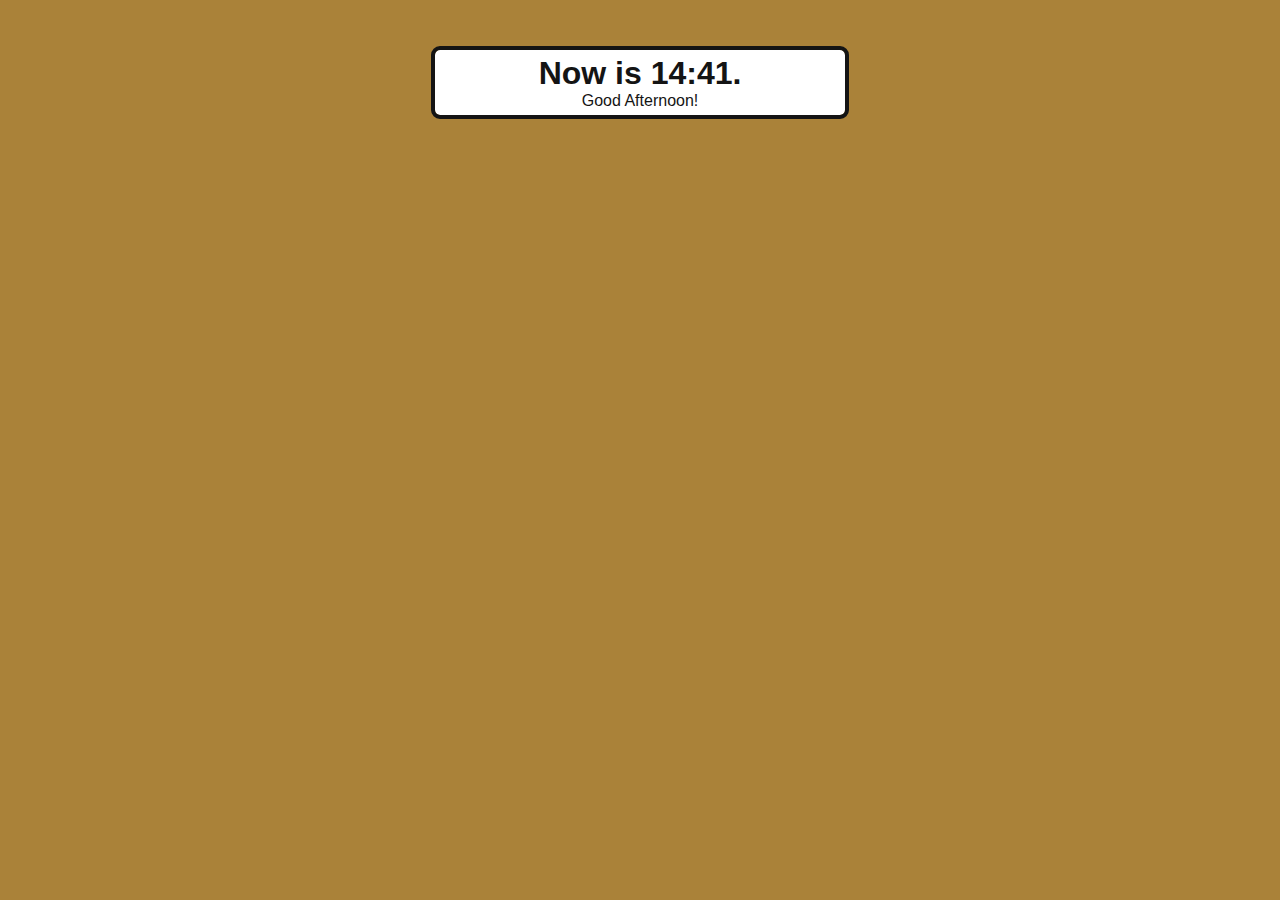
==== index.html @ c9d54ebf "just clock" ====
<!DOCTYPE html>
<html lang="en">
	<head>
		<meta http-equiv="X-UA-Compatible" content="IE-edge">
		<meta name="viewport" content="width=device-width, initial-scale=1.0">
		<link rel="stylesheet" href="style.css">
		<script src="index.js" defer></script>
		<meta charset="UTF-8">
		<title>Clock</title>
	</head>
	<body onload="load()">
		<section id="clock">
			<h1 id="clock-msg">Loading...</h1>
			<p id="adecir">Loading message...</p>
		</section>
	</body>
</html>
---- style.css ----
*{
	margin: 0;
	padding: 0;
}

body{
	background-color: #020202;
	color: #141414;
	font-family: Arial, Helvetica, Verdana, sans-serif;
}

section#clock{
	background-color: white;
	padding: 5px;
	max-width: 400px;
	margin: 50px auto 0px auto;
	text-align: center;
	border-radius: 5px;
	outline: 4px solid #141414;
}
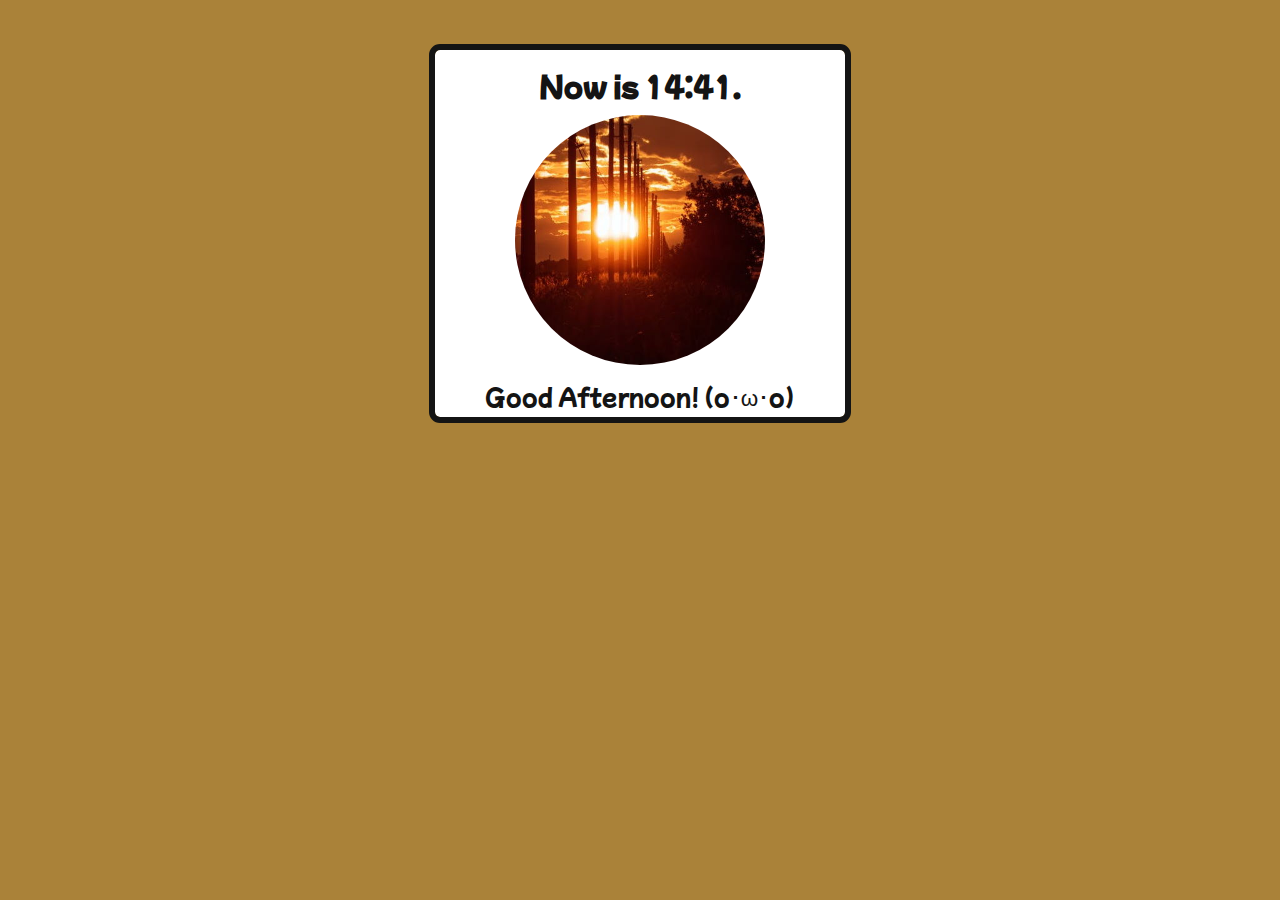
==== commit a950fe40: "Img" ====
--- a/index.html
+++ b/index.html
@@ -9,8 +9,10 @@
 		<title>Clock</title>
 	</head>
 	<body onload="load()">
-		<section id="clock">
-			<h1 id="clock-msg">Loading...</h1>
+		<section id="sec-clock">
+			<div id="clock">
+				<h1 id="clock-msg">Loading...</h1>
+			</div>
 			<p id="adecir">Loading message...</p>
 		</section>
 	</body>
--- a/style.css
+++ b/style.css
@@ -1,3 +1,5 @@
+@import url('https://fonts.googleapis.com/css2?family=Mochiy+Pop+One&display=swap');
+
 *{
 	margin: 0;
 	padding: 0;
@@ -6,15 +8,30 @@
 body{
 	background-color: #020202;
 	color: #141414;
-	font-family: Arial, Helvetica, Verdana, sans-serif;
+	font-family: 'Mochiy Pop One', Arial, Helvetica, Verdana, sans-serif;
 }
 
-section#clock{
+section#sec-clock{
 	background-color: white;
 	padding: 5px;
 	max-width: 400px;
 	margin: 50px auto 0px auto;
 	text-align: center;
 	border-radius: 5px;
-	outline: 4px solid #141414;
+	outline: 6px solid #141414;
+}
+
+h1#clock-msg{
+	font-size: 1.7em;
+	margin: 10px 0px 10px 0px;
+}
+
+.paisagem{
+	width: 250px;
+	border-radius: 50%;
+	margin-bottom: 10px;
+}
+
+p#adecir{
+	font-size: 1.4em;
 }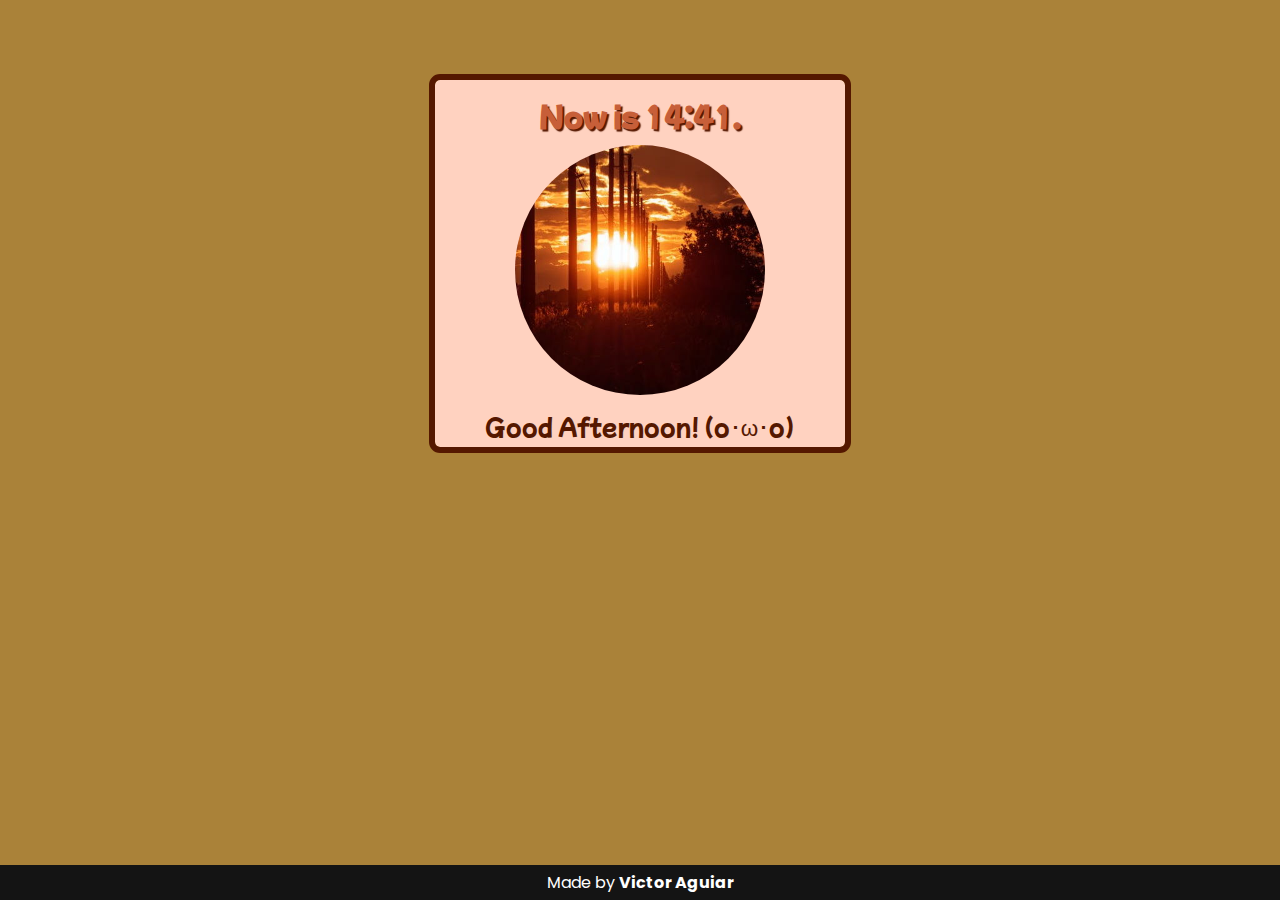
==== commit 61293cfd: "Now is..." ====
--- a/index.html
+++ b/index.html
@@ -4,6 +4,7 @@
 		<meta http-equiv="X-UA-Compatible" content="IE-edge">
 		<meta name="viewport" content="width=device-width, initial-scale=1.0">
 		<link rel="stylesheet" href="style.css">
+		<link rel="shortcut icon" href="favicon.ico">
 		<script src="index.js" defer></script>
 		<meta charset="UTF-8">
 		<title>Clock</title>
@@ -16,4 +17,7 @@
 			<p id="adecir">Loading message...</p>
 		</section>
 	</body>
+	<footer>
+		<p>Made by <strong><a href="https://github.com/victor-4guiar" rel="external" target="_blank">Victor Aguiar</a></strong></p>
+	</footer>
 </html>--- a/style.css
+++ b/style.css
@@ -1,4 +1,5 @@
 @import url('https://fonts.googleapis.com/css2?family=Mochiy+Pop+One&display=swap');
+@import url('https://fonts.googleapis.com/css2?family=Poppins:wght@200&display=swap');
 
 *{
 	margin: 0;
@@ -15,7 +16,7 @@
 	background-color: white;
 	padding: 5px;
 	max-width: 400px;
-	margin: 50px auto 0px auto;
+	margin: 80px auto 0px auto;
 	text-align: center;
 	border-radius: 5px;
 	outline: 6px solid #141414;
@@ -32,6 +33,35 @@
 	margin-bottom: 10px;
 }
 
+.loop{
+	animation: hue 8s infinite linear;
+}
+
+@keyframes hue{
+	0%{background-position: left;}
+	100%{background-position: right;}
+}
+
+footer{
+	background-color: #141414;
+	color: white;
+	padding: 5px;
+	position: absolute;
+	bottom: 0;
+	width: 99.3%;
+	text-align: center;
+	font-family: 'Poppins', Arial, Helvetica, Verdana, sans-serif;
+}
+
+footer a{
+	text-decoration: none;
+	color: white;
+}
+
+footer a:hover{
+	text-decoration: underline;
+}
+
 p#adecir{
 	font-size: 1.4em;
 }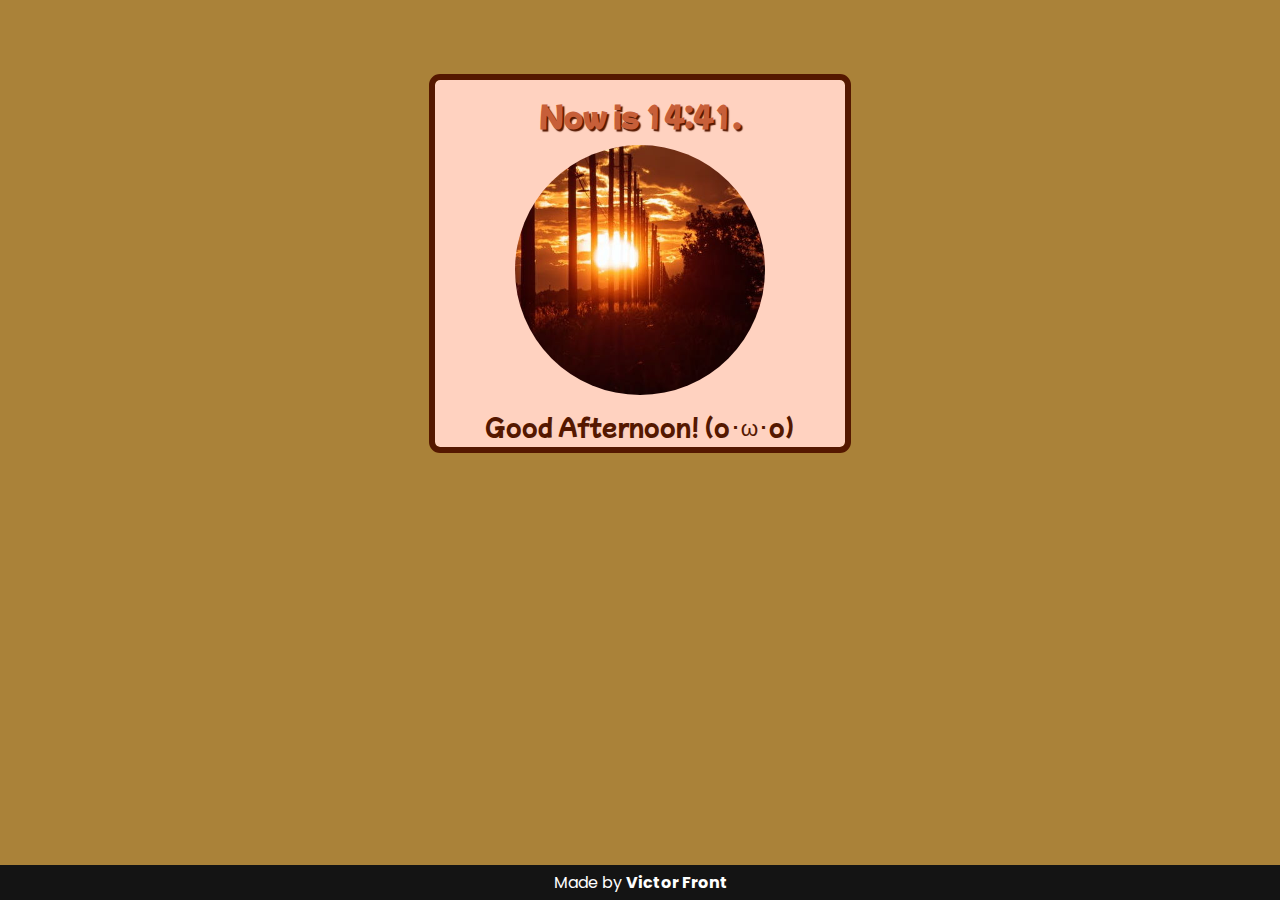
==== commit f0f881f0: "ajustes" ====
--- a/index.html
+++ b/index.html
@@ -16,8 +16,8 @@
 			</div>
 			<p id="adecir">Loading message...</p>
 		</section>
-	</body>
-	<footer>
-		<p>Made by <strong><a href="https://github.com/victor-4guiar" rel="external" target="_blank">Victor Aguiar</a></strong></p>
+	</body> 
+	<footer id="madeBy">
+		<p>Made by <strong><a href="https://victor-front.github.io/portfolio-victor/" rel="external" target="_blank">Victor Front</a></strong></p>
 	</footer>
 </html>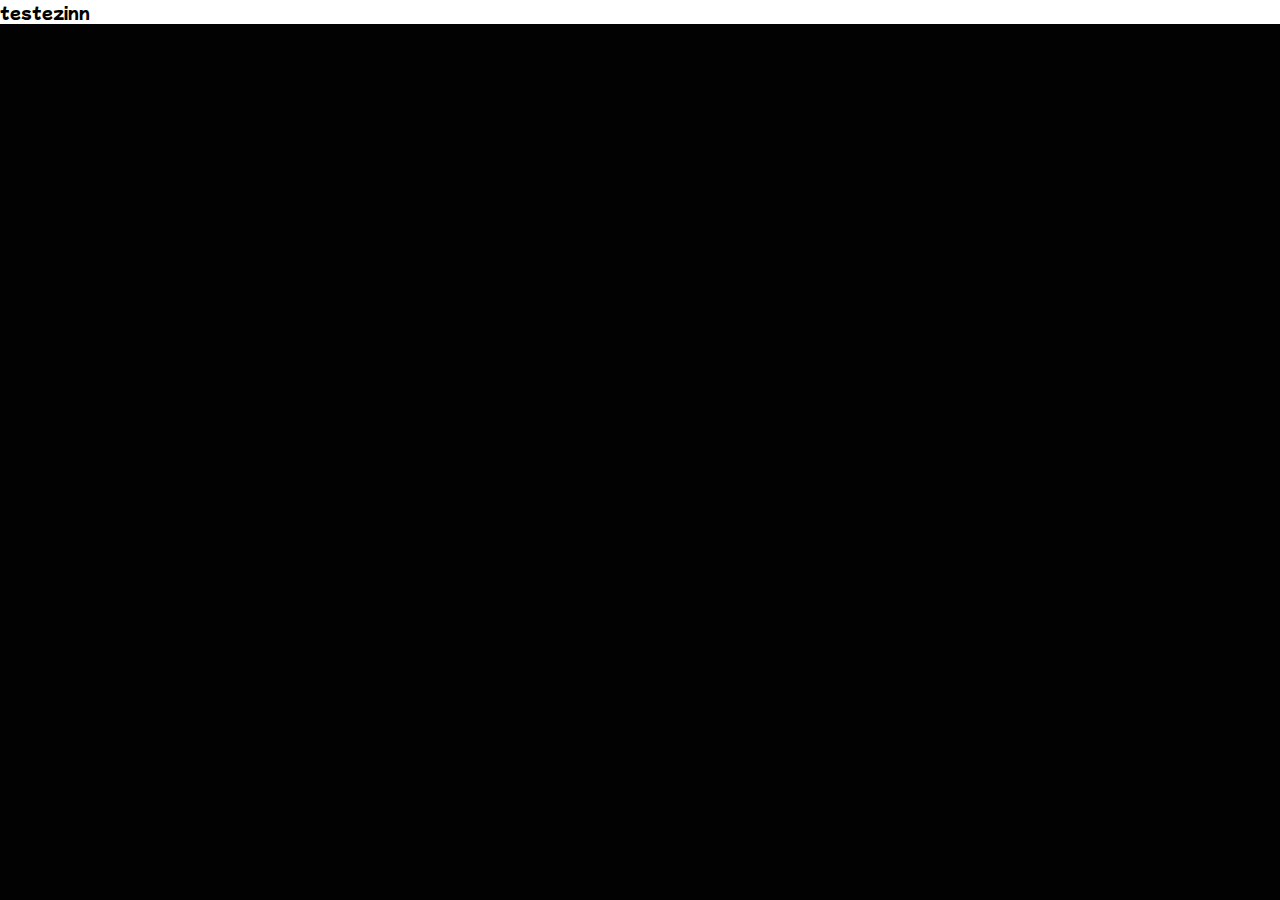
==== commit cf6a9dfa: "refazendo" ====
--- a/index.html
+++ b/index.html
@@ -1,8 +1,9 @@
 <!DOCTYPE html>
-<html lang="en">
+<html lang="pt-br">
 	<head>
 		<meta http-equiv="X-UA-Compatible" content="IE-edge">
 		<meta name="viewport" content="width=device-width, initial-scale=1.0">
+		<meta http-equiv="X-UA-Compatible" content="IE-egde">
 		<link rel="stylesheet" href="style.css">
 		<link rel="shortcut icon" href="favicon.ico">
 		<script src="index.js" defer></script>
@@ -12,9 +13,9 @@
 	<body onload="load()">
 		<section id="sec-clock">
 			<div id="clock">
-				<h1 id="clock-msg">Loading...</h1>
+				<h1 id="clock-msg">Carregando hora...</h1>
 			</div>
-			<p id="adecir">Loading message...</p>
+			<p id="mensagem">Carregando mensagem...</p>
 		</section>
 	</body> 
 	<footer id="madeBy">
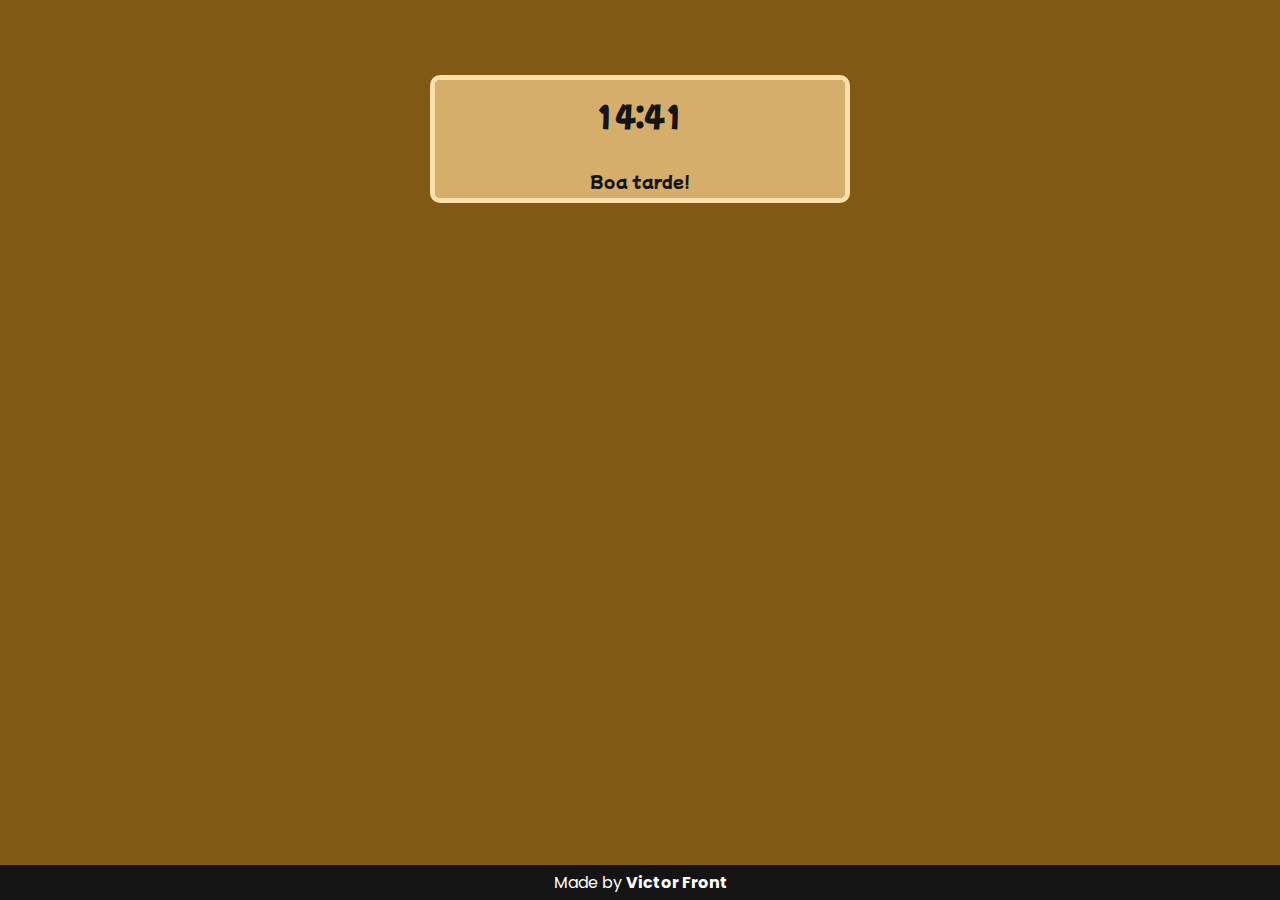
==== commit b8b1633d: "refeito" ====
--- a/index.html
+++ b/index.html
@@ -11,14 +11,5 @@
 		<title>Clock</title>
 	</head>
 	<body onload="load()">
-		<section id="sec-clock">
-			<div id="clock">
-				<h1 id="clock-msg">Carregando hora...</h1>
-			</div>
-			<p id="mensagem">Carregando mensagem...</p>
-		</section>
 	</body> 
-	<footer id="madeBy">
-		<p>Made by <strong><a href="https://victor-front.github.io/portfolio-victor/" rel="external" target="_blank">Victor Front</a></strong></p>
-	</footer>
 </html>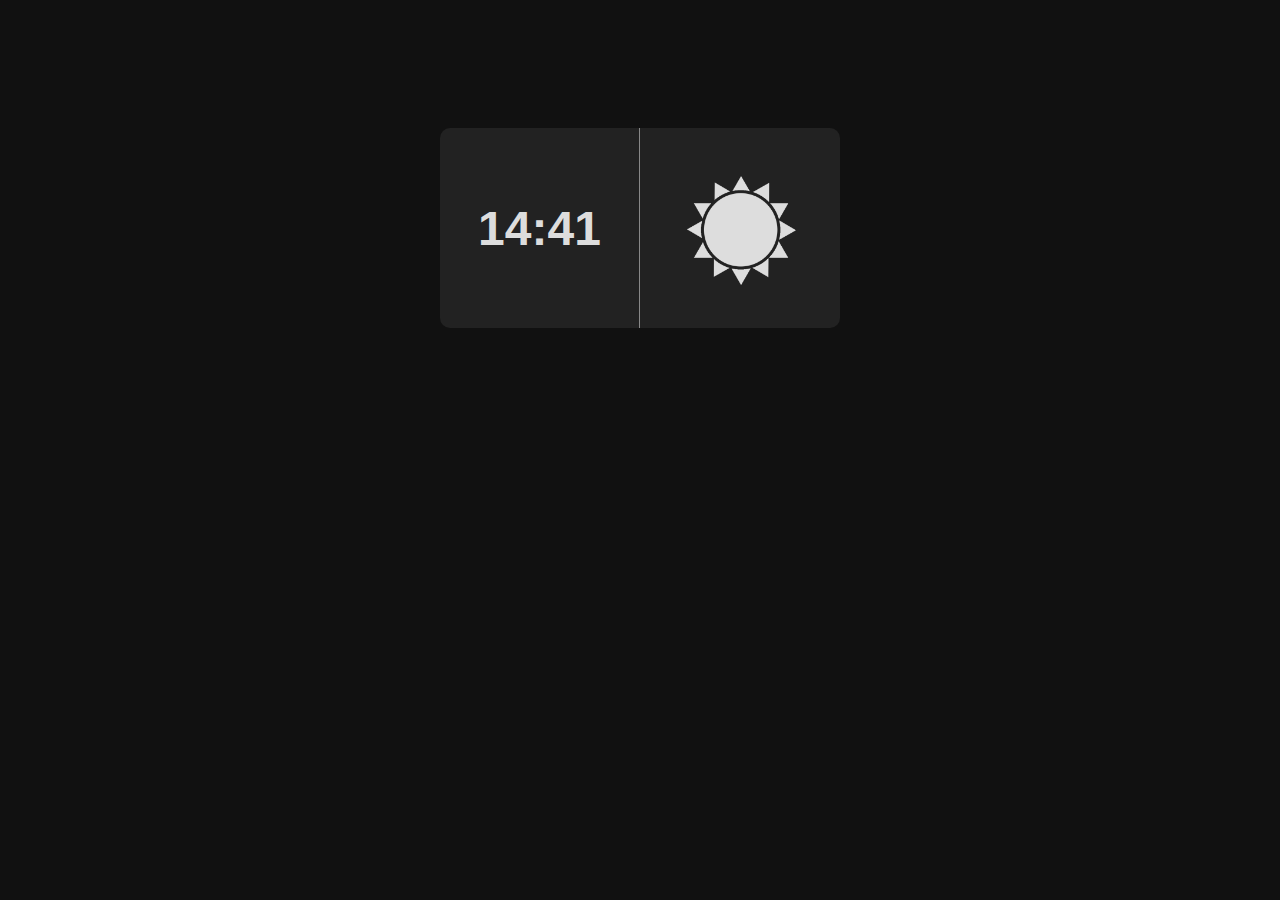
==== commit 2d82665b: "setup feito com exito." ====
--- a/index.html
+++ b/index.html
@@ -1,15 +1,22 @@
 <!DOCTYPE html>
 <html lang="pt-br">
 	<head>
+		<meta charset="UTF-8">
+		<meta name="viewport" content="width=device-width, initial-scale=1.0">
 		<meta http-equiv="X-UA-Compatible" content="IE-edge">
-		<meta name="viewport" content="width=device-width, initial-scale=1.0">
-		<meta http-equiv="X-UA-Compatible" content="IE-egde">
-		<link rel="stylesheet" href="style.css">
-		<link rel="shortcut icon" href="favicon.ico">
-		<script src="index.js" defer></script>
-		<meta charset="UTF-8">
-		<title>Clock</title>
+		<link rel="stylesheet" href="data/style.css">
+		<script defer src="data/script.js"></script>
+		<title>Relógio</title>
 	</head>
-	<body onload="load()">
-	</body> 
+	<body>
+		<section class="relogio">
+			<section class="hora-icone">
+				<section class="hora">
+					<h1 class="hora-exb">00:00</h1>
+				</section>
+				<section class="icone">
+				</section>
+			</section>
+		</section>
+	</body>
 </html>--- a/data/style.css
+++ b/data/style.css
@@ -0,0 +1,59 @@
+*{
+	margin: 0;
+	padding: 0;
+	box-sizing: border-box;
+}
+
+html, body{
+	display: flex;
+	flex-direction: column;
+	position: relative;
+	height: 100%;
+	min-height: 100%;
+}
+
+body{
+	background-color: #111;
+	color: #ddd;
+	font-family: Arial, Helvetica, Verdana, sans-serif;
+}
+
+.relogio{
+	display: flex;
+	flex-direction: column;
+	margin: 8em auto auto auto;
+	background-color: #222;
+	width: 400px;
+	height: 200px;
+	border-radius: 10px;
+	overflow: hidden;
+}
+
+.relogio .hora-icone{
+	display: flex;
+	flex-direction: row;
+	height: 100%;
+}
+
+.relogio .hora-icone .hora{
+	display: flex;
+	flex-direction: column;
+	align-items: center;
+	justify-content: center;
+	width: 50%;
+	height: 100%;
+	border-right: 1px solid #888;
+}
+
+.relogio .hora-icone .icone{
+	width: 50%;
+	height: 100%;
+	background-image: url("img/sol.png");
+	background-size: 80%;
+	background-repeat: no-repeat;
+	background-position: center;
+}
+
+.relogio .hora-icone .hora h1{
+	font-size: 3em;
+}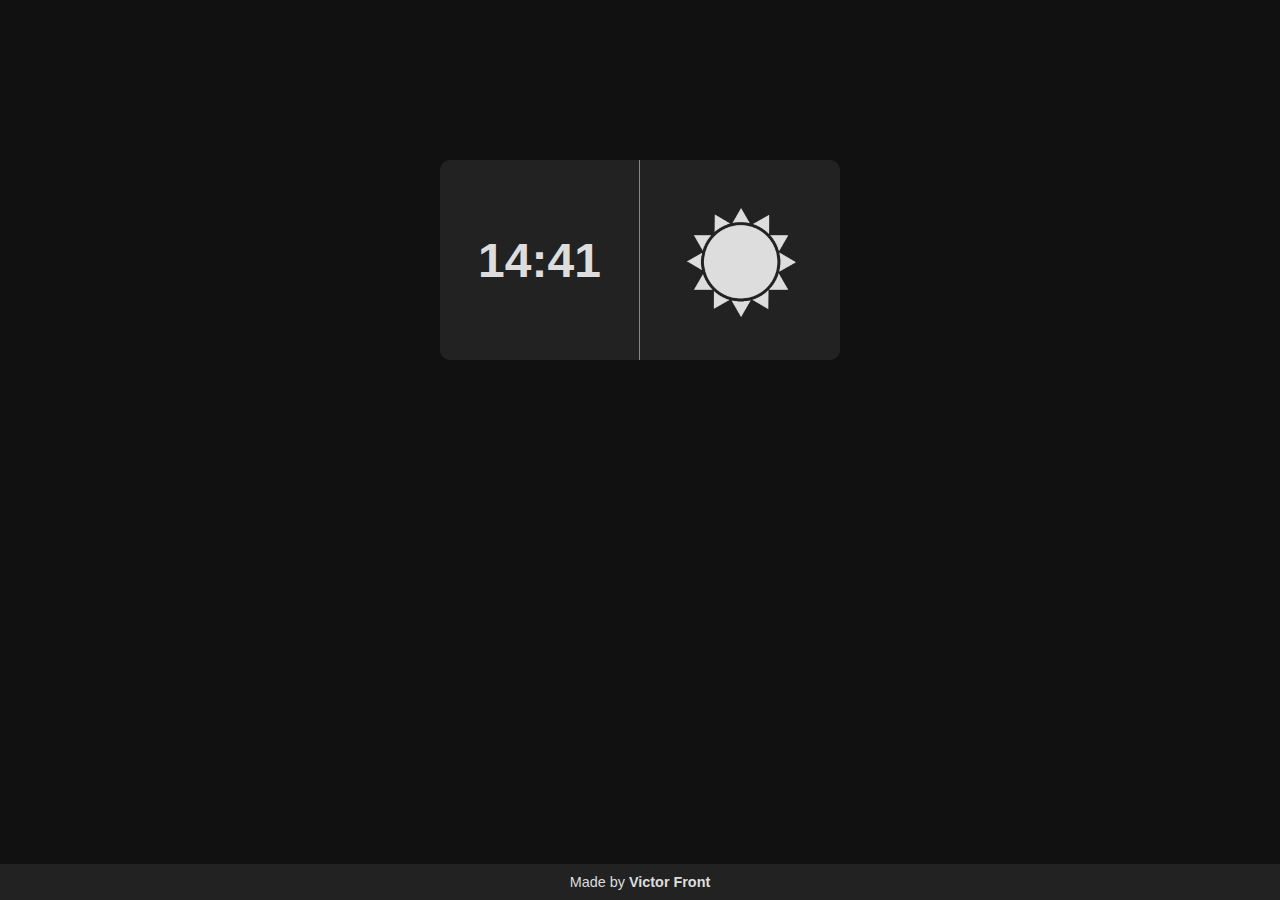
==== commit e9b5be74: "Finalizado, falta o readme." ====
--- a/index.html
+++ b/index.html
@@ -9,14 +9,19 @@
 		<title>Relógio</title>
 	</head>
 	<body>
-		<section class="relogio">
-			<section class="hora-icone">
-				<section class="hora">
-					<h1 class="hora-exb">00:00</h1>
-				</section>
-				<section class="icone">
+		<main>
+			<section class="relogio">
+				<section class="hora-icone">
+					<section class="hora">
+						<h1 class="hora-exb">00:00</h1>
+					</section>
+					<section class="icone">
+					</section>
 				</section>
 			</section>
-		</section>
+		</main>
+		<footer>
+			<p>Made by <a href="https://victor-front.github.io/Portfolio-Victor-g2/index.html" rel="external" target="_self"><strong>Victor Front</strong></a></p>
+		</footer>
 	</body>
 </html>--- a/data/style.css
+++ b/data/style.css
@@ -18,10 +18,14 @@
 	font-family: Arial, Helvetica, Verdana, sans-serif;
 }
 
+main{
+	flex: 1 0 auto;
+}
+
 .relogio{
 	display: flex;
 	flex-direction: column;
-	margin: 8em auto auto auto;
+	margin: 10em auto auto auto;
 	background-color: #222;
 	width: 400px;
 	height: 200px;
@@ -48,7 +52,6 @@
 .relogio .hora-icone .icone{
 	width: 50%;
 	height: 100%;
-	background-image: url("img/sol.png");
 	background-size: 80%;
 	background-repeat: no-repeat;
 	background-position: center;
@@ -56,4 +59,22 @@
 
 .relogio .hora-icone .hora h1{
 	font-size: 3em;
+}
+
+footer{
+	flex-shrink: 0;
+	background-color: #222;
+	font-size: .9em;
+	padding: 10px;
+	text-align: center;
+}
+
+footer a{
+	color: #ddd;
+	text-decoration: none;
+	text-align: center;
+}
+
+footer a:hover{
+	text-decoration: underline;
 }